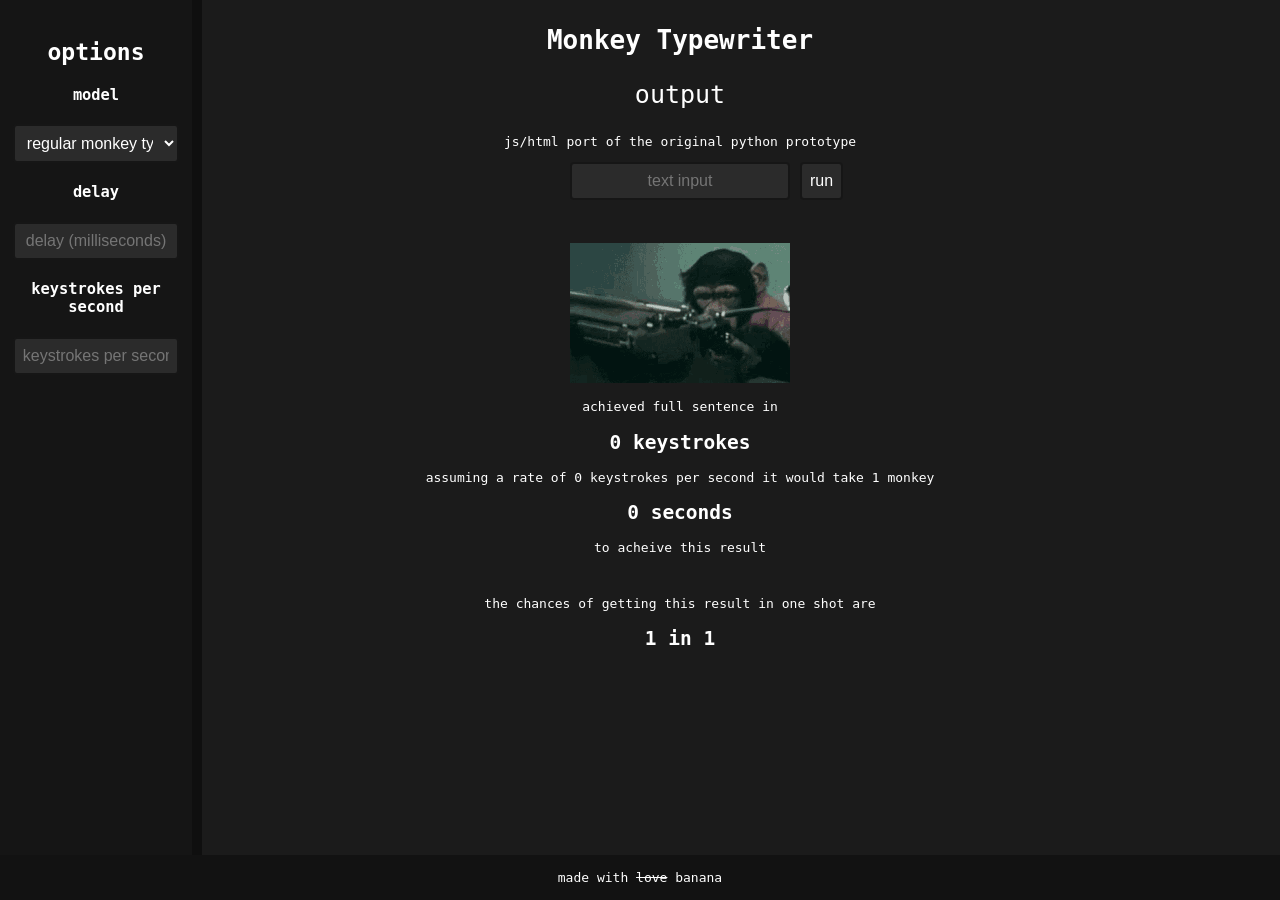
==== index.html @ 663857fb "Rename main.html to index.html whoops" ====
<!DOCTYPE html>
<html lang="">
  <head>
    <meta charset="utf-8">
    <title>useless website</title>
    <link rel="icon" type="image/x-icon" href="important shit that the website would not function without/favicon.ico">
    <link rel="stylesheet" href="main.css">
  </head>
  <body>
  
    <div class ="main">
        <h1>Monkey Typewriter</h1>
        <p id="output">output</p>
        <p>js/html port of the original python prototype</p>
        <input id="textinput" placeholder="text input"/>
        <script src="main.js"></script>
        <input id="runTypewriter" type="button" value="run" onclick="MonkeyTypewriter(document.getElementById('textinput').value, document.getElementById('delay').value, document.getElementById('kps').value, document.getElementById('models').value) ;" /> <!-- this function call is fucking abhorrent lol -->
        <p id="inputwarning"></p>
        
        <br>
        <br><img src="important shit that the website would not function without/workin.gif" alt="a chimp (not a monkey) going hammer and tongs at a typewriter"></img>
        
        <p>achieved full sentence in</p> 
        <h2 id="attempts">0 keystrokes</h2>
        <p id ="time">assuming a rate of 0 keystrokes per second it would take 1 monkey</p> 
        <h2 id="timetoacheive">0 seconds</h2>
        <p>to acheive this result</p>
        <br>
        <p>the chances of getting this result in one shot are</p>
        <h2 id ="probability">1 in 1</h2>
        <br>
        <br> 
    </div>
    
    <div class="sidebar"> <!-- this should really be a popout tab -->
        <h2>options</h2>
        <h4>model</h4>
        <select name="models" id="models">
          <option value="regular monkey typewriter">regular monkey typewriter</option>
          <option value="dumb monkey typewriter">dumb monkey typewriter</option>
          <option value="highbrow monkey typewriter">highbrow monkey typewriter</option>
        </select>
        <h4>delay</h4>
        <input id="delay" placeholder="delay (milliseconds)"/>
        <p id="delaywarning"></p>
        <h4>keystrokes per second</h4>
        <input id="kps" placeholder="keystrokes per second"/>
        <p id="kpswarning"></p>
    </div>
    
    <div class="footer">
        <p>made with <del>love</del>  banana</p>
    </div>
    
    
    
  </body>
</html>
---- main.css ----
body {
    font-family: monospace;
    text-align: center;
    background-color: #1B1B1B;
    color: white;
}

.main {
    position: absolute;
    width: 65vw; /* mobile shenanagins */
    margin-left: 20vw;
}

select{
    width: 13vw;
}
 
#output {
    font-size: 25px;
}

input {
    position: relative;
    font-size: 16px;
    padding: 8px;
    border: 2px solid #161616;
    border-radius: 4px;
    box-sizing: border-box;
    text-align: center;
    background-color: #2B2B2B;
    color: white;
}

select {
    position: relative;
    font-size: 16px;
    padding: 8px;
    border: 2px solid #161616;
    border-radius: 4px;
    box-sizing: border-box;
    text-align: center;
    background-color: #2B2B2B;
    color: white;
}

#runTypewriter{
    margin-left: 10px; /* diabolical... */
    position: absolute;
    left: calc(100% - input.offsetWidth);
}

.footer {
    position: absolute;
    left: 0;
    bottom: 0;
    width: 100%;
    height: 5vh;
    background-color: #121212;
    color: white;
    display: flex;
    justify-content: center;
    align-items: center;
}

.sidebar {
    position: fixed;
    left: 0;
    top: 0;
    height: 100%;
    width: 15vw; 
    font-size: 1.2vw;
    background-color: #151515;
    color: white;
    padding-top: 20px;
    border-right: 10px solid #0F0F0F;
}

.sidebar input{
    width: 13vw;
}

.sidebar p{
    font-size: 1vw;
}
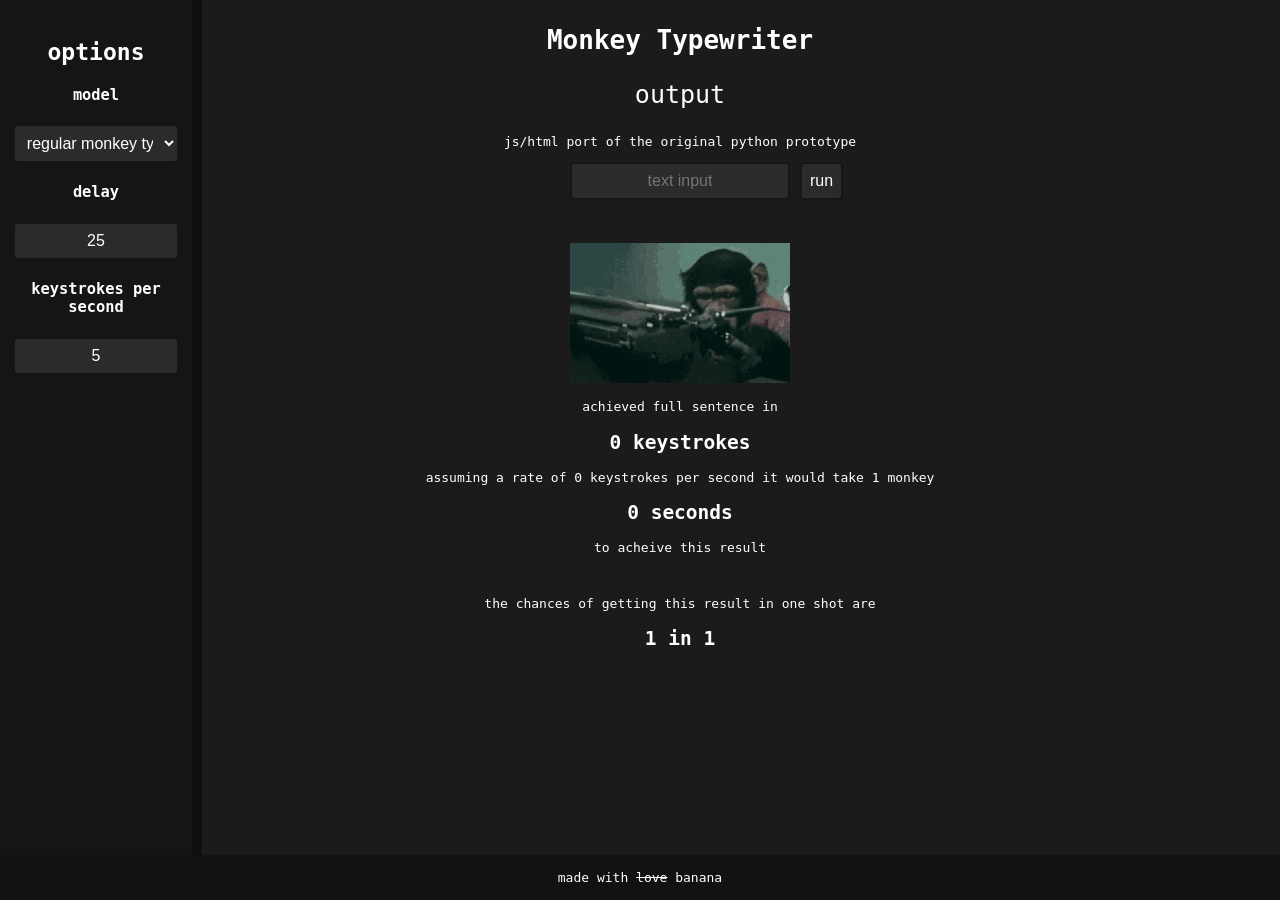
==== commit 4bfc9bc6: "minor consistency tweaks + setDefaultValues because the options not being set by default was causing" ====
--- a/index.html
+++ b/index.html
@@ -6,7 +6,7 @@
     <link rel="icon" type="image/x-icon" href="important shit that the website would not function without/favicon.ico">
     <link rel="stylesheet" href="main.css">
   </head>
-  <body>
+  <body onload='setDefaultValues()'>
   
     <div class ="main">
         <h1>Monkey Typewriter</h1>
@@ -14,12 +14,10 @@
         <p>js/html port of the original python prototype</p>
         <input id="textinput" placeholder="text input"/>
         <script src="main.js"></script>
-        <input id="runTypewriter" type="button" value="run" onclick="MonkeyTypewriter(document.getElementById('textinput').value, document.getElementById('delay').value, document.getElementById('kps').value, document.getElementById('models').value) ;" /> <!-- this function call is fucking abhorrent lol -->
+        <input id="runTypewriter" type="button" value="run" onclick="monkeyTypewriter(document.getElementById('textinput').value, document.getElementById('delay').value, document.getElementById('kps').value, document.getElementById('models').value) ;" /> <!-- this function call is fucking abhorrent lol -->
         <p id="inputwarning"></p>
-        
         <br>
         <br><img src="important shit that the website would not function without/workin.gif" alt="a chimp (not a monkey) going hammer and tongs at a typewriter"></img>
-        
         <p>achieved full sentence in</p> 
         <h2 id="attempts">0 keystrokes</h2>
         <p id ="time">assuming a rate of 0 keystrokes per second it would take 1 monkey</p> 
@@ -52,7 +50,5 @@
         <p>made with <del>love</del>  banana</p>
     </div>
     
-    
-    
   </body>
 </html>
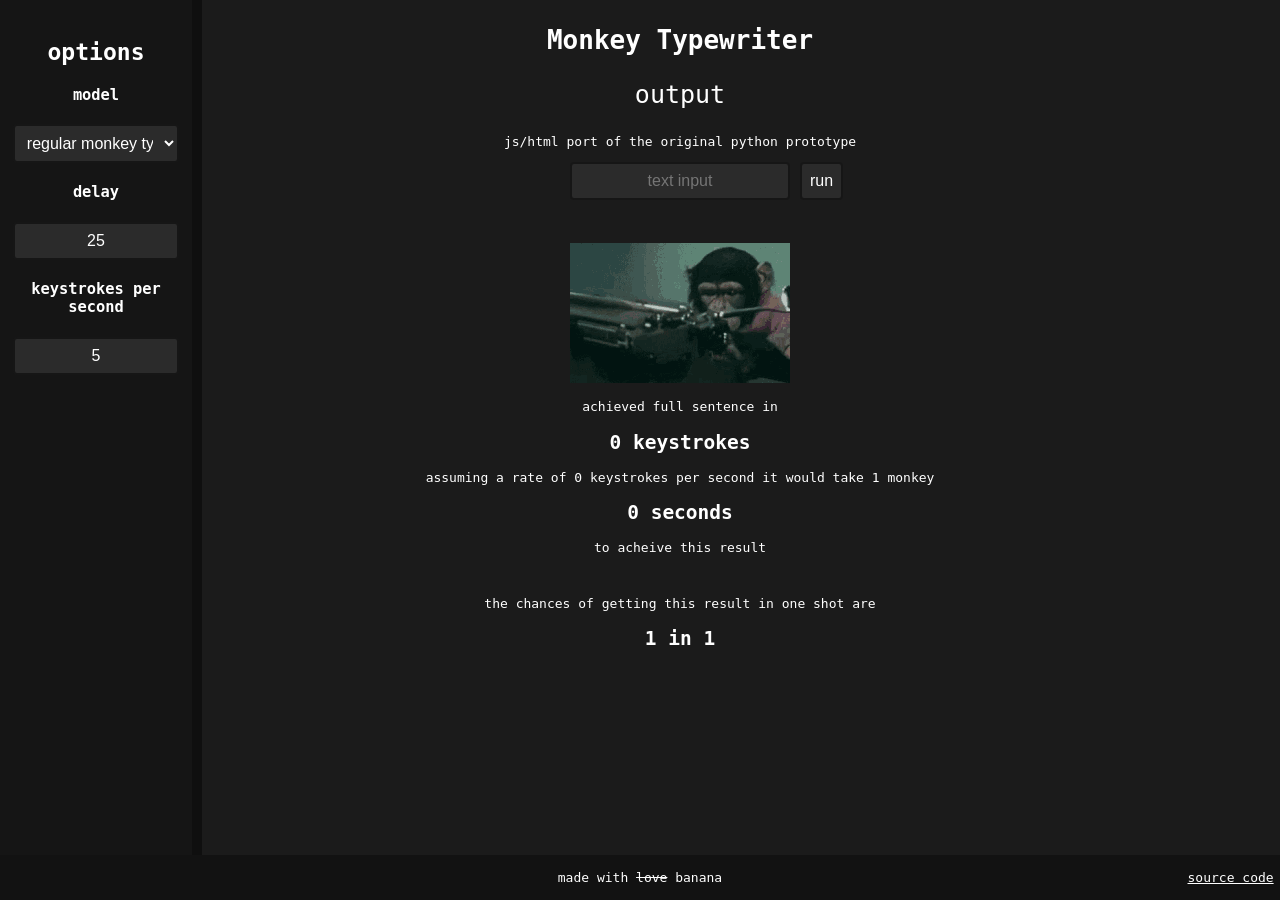
==== commit 0ce38aee: "add link to repo business is boomin" ====
--- a/index.html
+++ b/index.html
@@ -48,6 +48,7 @@
     
     <div class="footer">
         <p>made with <del>love</del>  banana</p>
+        <a href="https://github.com/hystamine/monkey-typewriter" id="sourcecode">source code</a>
     </div>
     
   </body>
--- a/main.css
+++ b/main.css
@@ -13,6 +13,30 @@
 
 select{
     width: 13vw;
+}
+
+@keyframes bounce {
+  0%, 100% {
+    transform: translateY(2.5px) rotate(10deg);
+    }
+  25% {
+    transform: translateY(-2.5px) rotate(-10deg);
+  }
+  50% {
+    transform: translateY(2.5px) rotate(10deg);
+  }
+  75% {
+    transform: translateY(-2.5px) rotate(-10deg);
+  }
+}
+
+#sourcecode {
+  text-align: center;
+  position: fixed;
+  right: 0;
+  margin: 0.5vw;
+  color: white;
+  animation: bounce 2s infinite ease-in-out;
 }
  
 #output {
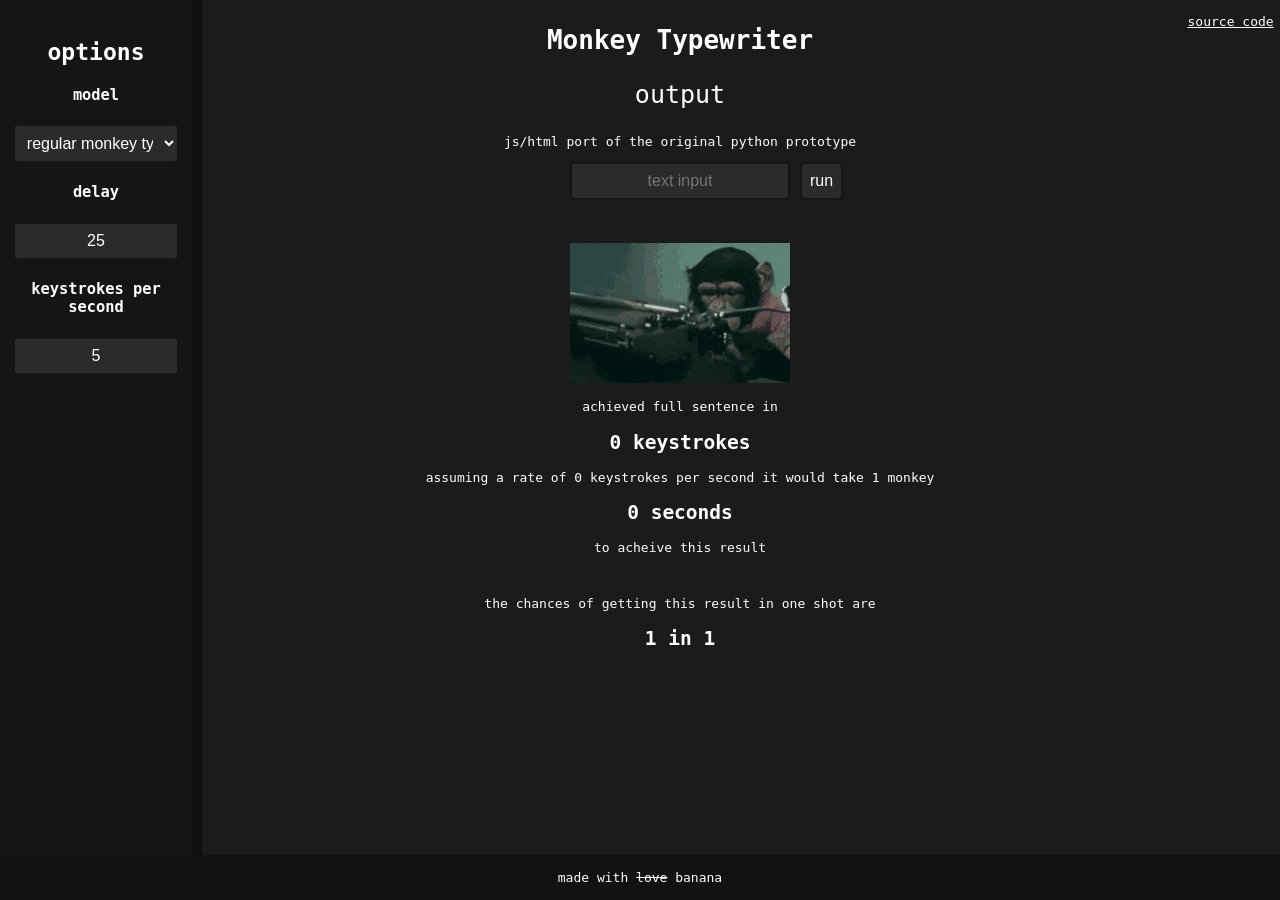
==== commit de4a6d8d: "yet another attempt to fix #sourcecode css" ====
--- a/index.html
+++ b/index.html
@@ -45,10 +45,9 @@
         <input id="kps" placeholder="keystrokes per second"/>
         <p id="kpswarning"></p>
     </div>
-    
+    <a href="https://github.com/hystamine/monkey-typewriter" id="sourcecode">source code</a>
     <div class="footer">
         <p>made with <del>love</del>  banana</p>
-        <a href="https://github.com/hystamine/monkey-typewriter" id="sourcecode">source code</a>
     </div>
     
   </body>
